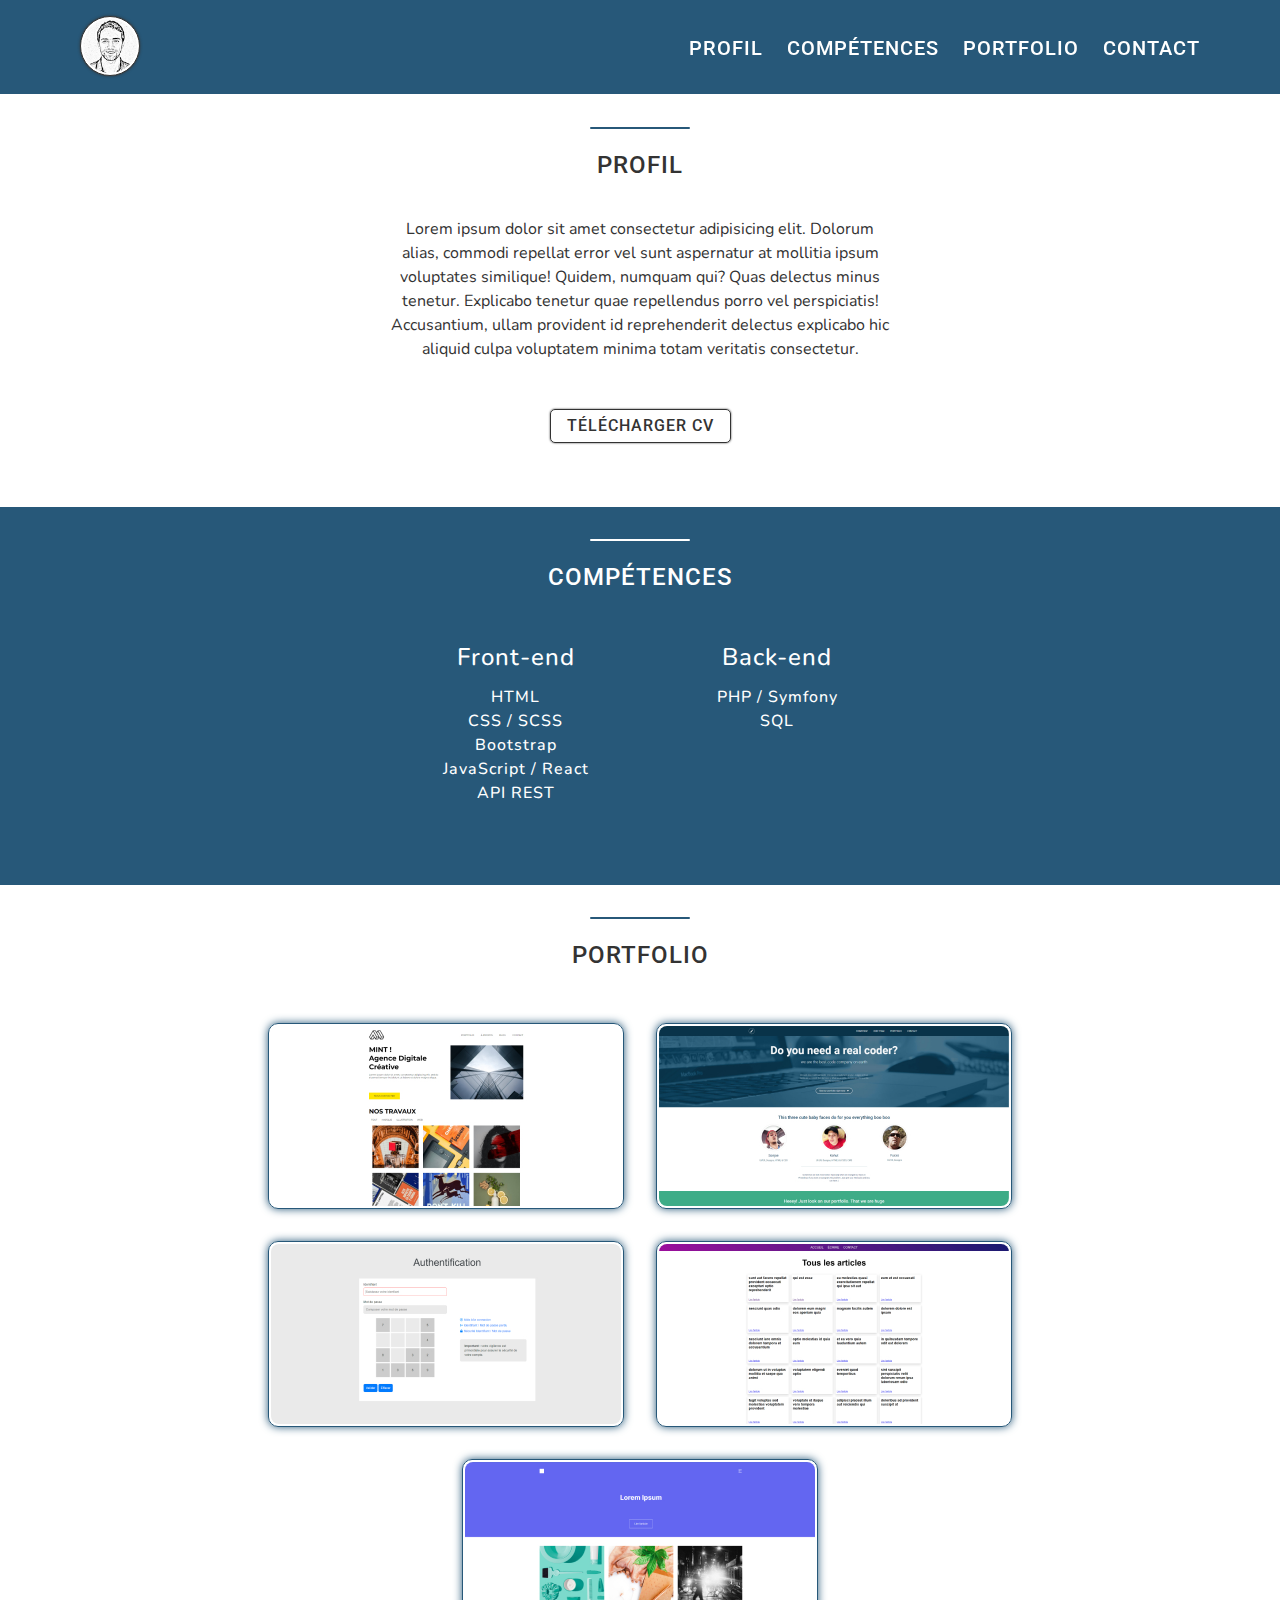
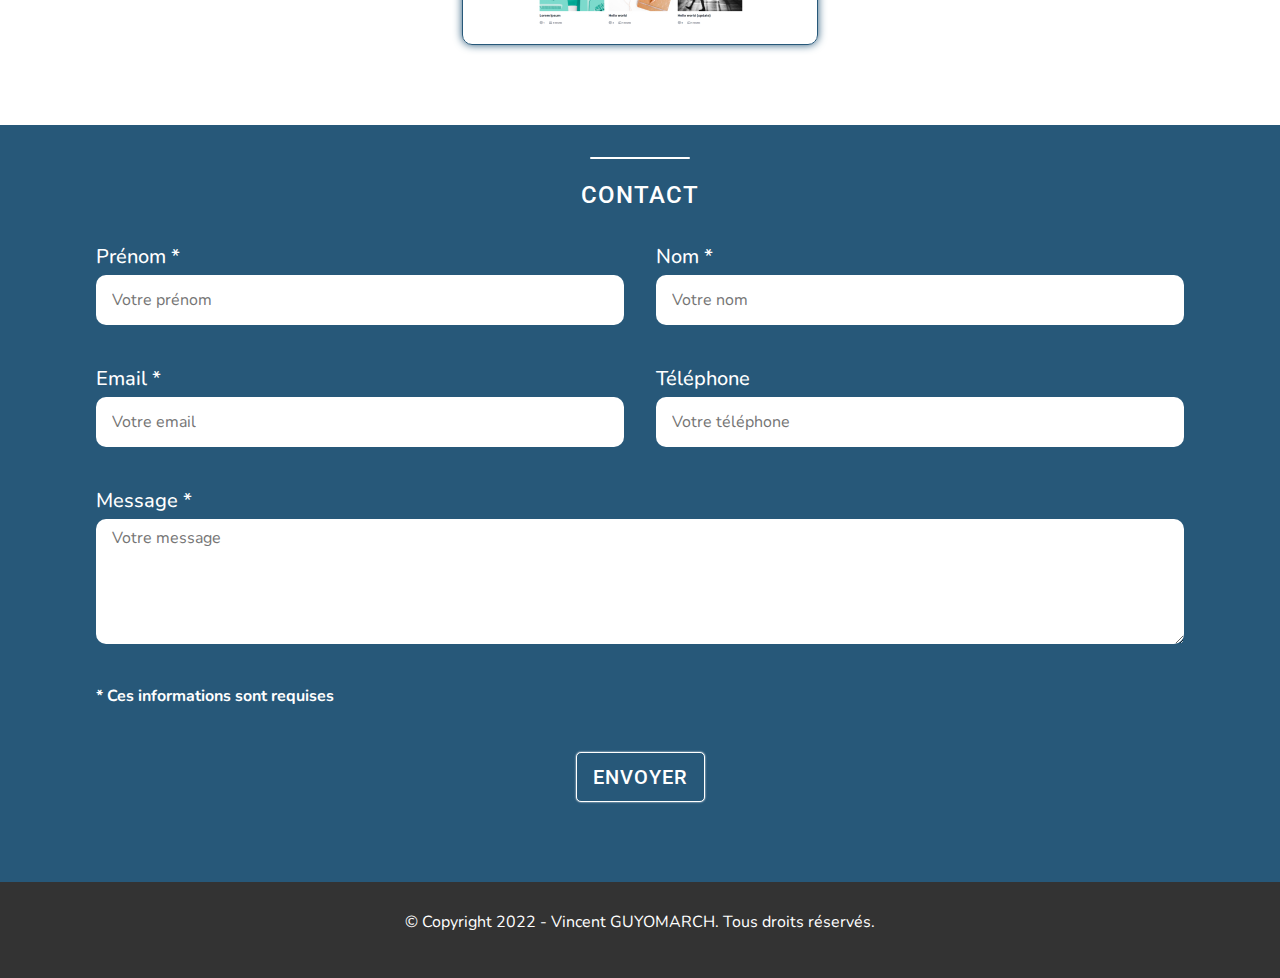
==== public/index.html @ 1c99c5a9 "menu" ====
<!DOCTYPE html>
<html lang="fr">
    <head>
        <meta charset="UTF-8">
        <meta name="viewport" content="width=device-width, initial-scale=1.0">
        <title>Portfolio</title>
        <meta name="description" content="">
        <link rel="stylesheet" href="assets/css/style.css">
        <link rel="preconnect" href="https://fonts.googleapis.com">
        <link rel="preconnect" href="https://fonts.gstatic.com" crossorigin>
        <link href="https://fonts.googleapis.com/css2?family=Nunito:ital,wght@0,200;0,300;0,400;0,500;0,600;0,700;0,800;0,900;0,1000;1,200;1,300;1,400;1,500;1,600;1,700;1,800;1,900;1,1000&family=Roboto:ital,wght@0,100;0,300;0,400;0,500;0,700;0,900;1,100;1,300;1,400;1,500;1,700;1,900&display=swap" rel="stylesheet">
    </head>

    <body class="wrapper">
        <header class="maxWidthBodyBlue">
            <a href="https://www.linkedin.com/in/vincent-guyomarch-9aa3a8105/" target="_blank"><img class="profil" src="/public/assets/images/profil.jpg" alt="profil"></a>
            <nav>
                <ul>
                    <li><a href="#">Profil</a></li>
                    <li><a href="#">Compétences</a></li>
                    <li><a href="#">Portfolio</a></li>
                    <li><a href="#">Contact</a></li>
                </ul>
                <button class="responsive-nav-btn">
                    <img src="/public/assets/images/menu.png" alt="icone menu">
                </button>
            </nav>
        </header>

        <section class="profil">
            <div class="blueDivider"></div>
            <h1>Profil</h1>
            <p>Lorem ipsum dolor sit amet consectetur adipisicing elit. Dolorum alias, commodi repellat error vel sunt aspernatur at mollitia ipsum voluptates similique! Quidem, numquam qui? Quas delectus minus tenetur. Explicabo tenetur quae repellendus porro vel perspiciatis! Accusantium, ullam provident id reprehenderit delectus explicabo hic aliquid culpa voluptatem minima totam veritatis consectetur. </p>
            <a href="/public/assets/documents/CV_developpeur.pdf" target="_blank">Télécharger CV</a>
        </section>
        
        <section class="maxWidthBodyBlue skills">
            <div class="whiteDivider"></div>
            <h1>Compétences</h1>
            <div class="containerSkills">
                <div class="cardSkills">
                    <h2>Front-end</h2>
                    <ul>
                        <li>HTML</li>
                        <li>CSS / SCSS</li>
                        <li>Bootstrap</li>
                        <li>JavaScript / React</li>
                        <li>API REST</li>
                    </ul>
                </div>
                <div class="cardSkills">
                    <h2>Back-end</h2>
                    <ul>
                        <li>PHP / Symfony</li>
                        <li>SQL</li>
                    </ul>
                </div>
            </div>
        </section>
        
        <section class="portfolio">
            <div class="blueDivider"></div>
            <h1>Portfolio</h1>
            <div class="containerPortfolio">
                <article>
                    <img src="/public/assets/images/mint.jpg" alt="mint">
                    <div class="overlay">
                        <p>HTML / CSS</p>
                        <a href="https://vinyug.github.io/MINT/" target="_blank">Visiter</a>
                    </div>
                </article>
                
                <article>
                    <img src="/public/assets/images/codeCompany.jpg" alt="Code company">
                    <div class="overlay">
                        <p>Bootstrap</p>
                        <a href="https://vinyug.github.io/tp-Code_Company/" target="_blank">Visiter</a>
                    </div>
                </article>
                
                <article>
                    <img src="/public/assets/images/authentificator.jpg" alt="authentificator">
                    <div class="overlay">
                        <p>HTML / CSS / JS / API REST</p>
                        <a href="https://vinyug.github.io/authentificator/" target="_blank">Visiter</a>
                    </div>
                </article>
                
                <article>
                    <img src="/public/assets/images/reactApp.jpg" alt="reactApp">
                    <div class="overlay">
                        <p>HTML / CSS / React</p>
                        <a href="https://vinyug.github.io/blog-react" target="_blank">Visiter</a>
                    </div>
                </article>
                
                <article>
                    <img src="/public/assets/images/square.jpg" alt="square">
                    <div class="overlay">
                        <p>HTML / CSS / PHP</p>
                        <a href="https://github.com/Vinyug/square-site" target="_blank">GitHub</a>
                    </div>
                </article>
            </div>

        </section>

        <section class="maxWidthBodyBlue contact">
            <div class="whiteDivider"></div>
            <h1>Contact</h1>
            <form method="post" action="">
                <div class="inputFlex">
                    <label for="firstname">Prénom *</label>
                    <input type="text" id="firstname" name="firstname" class="" placeholder="Votre prénom" value="">
                    <p class="comments"></p>
                </div>
                
                <div class="inputFlex">
                    <label for="name">Nom *</label>
                    <input type="text" id="name" name="name" class="" placeholder="Votre nom" value="">
                    <p class="comments"></p>
                </div>
                
                <div class="inputFlex">
                    <label for="email">Email *</label>
                    <input type="email" id="email" name="email" class="" placeholder="Votre email" value="">
                    <p class="comments"></p>
                </div>
                
                <div class="inputFlex">
                    <label for="phone">Téléphone</label>
                    <input type="tel" id="phone" name="phone" class="" placeholder="Votre téléphone" value="">
                    <p class="comments"></p>
                </div>
                
                <div class="textareaFlex">
                    <label for="message">Message *</label>
                    <textarea id="message" name="message" class="" placeholder="Votre message" style="height: 125px;"></textarea>
                    <p class="comments"></p>
                </div>
                    
                <span>* Ces informations sont requises</span>

                <input type="button" value="Envoyer">
            </form>
        </section>

        <footer class="maxWidthBodyDark">
            <p>© Copyright 2022 - Vincent GUYOMARCH. Tous droits réservés.</p>
        </footer>

        <script src="/public/assets/js/main.js"></script>
    </body>
</html>
---- public/assets/css/style.css ----
:root {
    /* debug */
    --alphaColorForDebug: 1;
    /* --gridImageForDebug: url('grid-16x16.png'); */

    /* Wrapper */
    --wrapper: 1120px;

    /* Global colors */
    --white: rgba(255, 255, 255, 1);
    --dark: rgba(51, 51, 51, 1);
    --blue: rgba(39, 88, 121, 1);

    /* Fonts */
    --title: 'Roboto', sans-serif;
    --text: 'Nunito', sans-serif;

}

/* Global */
*, ::after, ::before {
    margin: 0;
    padding: 0;
    box-sizing: border-box;
    font-weight: normal;
}
body {
    display: flex;
    flex-direction: column;
    opacity: var(--alphaColorForDebug);
    background-image: var(--gridImageForDebug);
    background-color: var(--white);
    color: var(--dark);
    font-family: var(--text);
    font-size: 1rem;
    line-height: 1;
}
.maxWidthBodyBlue {
    background-color: var(--blue);
    box-shadow: 0 0 0 100vmax var(--blue);
    clip-path: inset(0 -100vmax);
}
.maxWidthBodyDark {
    background-color: var(--dark);
    box-shadow: 0 0 0 100vmax var(--dark);
    clip-path: inset(0 -100vmax);
}
.wrapper {
    margin-inline: max(2rem, 50% - var(--wrapper)/2);
}
img {
    max-width: 100%;
    height: auto;
}
section {
    display: flex;
    flex-direction: column;
    text-align: center;
    align-items: center;
}
section h1 {
    font-family: var(--title);
    text-transform: uppercase;
    font-size: 1.5rem;
    margin-bottom: 1.5rem;
    font-weight: 500;
    letter-spacing: 1px;
}
.blueDivider {
    margin: 2rem 0 1.5rem 0;
    width: 100px;
    border-top: 2px solid var(--blue);
    border-radius: 1px;
    
}
.whiteDivider {
    margin: 2rem 0 1.5rem 0;
    width: 100px;
    border-top: 2px solid var(--white); 
    border-radius: 1px;
}

/* HEADER */
header {
    position: sticky;
    top: 0;
    z-index: 1;
    display: flex;
    justify-content: space-between;
    text-align: center;
    align-items: center;
    padding : 1rem 0;
}
header::after {
    content: "";
    position: absolute;
    bottom: 0;
    border-bottom: 1px solid var(--white);
    box-shadow: 0 0 0 100vmax var(--white);
    clip-path: inset(0 -100vmax);
}
header img.profil {
    width: 60px;
    padding: 2px;
    border: 1px solid var(--dark);
    background-color: var(--white);
    border-radius: 50%;
    box-shadow: 0 0 3px var(--dark);
}
nav ul {
    display: flex;
    justify-content: end;
    list-style-type: none;
}
nav li a {
    font-family: var(--title);
    color: var(--white);
    text-decoration: none;
    text-transform: uppercase;
    font-size: 1.25rem;
    font-weight: 500;
    letter-spacing: 1px;
    margin-left: 1.5rem;
}
nav li a:hover {
    border-bottom: 2px solid var(--white);
    padding-bottom: 0.25rem;
    transition: all 0.3s;
}
.responsive-nav-btn {
    display: none;
    position: absolute;
    top: 32px;
    right: 0;
    width: 32px;
    height: 32px;
    border: none;
    outline: none;
    cursor: pointer;
    background: transparent;
  }
@media screen and (max-width: 807px) {
    .responsive-nav-btn {
        display: block;
    }
    header {
        flex-direction: column;
        align-items: center;
        text-align: center;
    }
    header img.profil {
        position: absolute;
        left: 0;
    }
    nav {
        margin-top: 63px;
    }
    nav ul {
        display: none;
        flex-direction: column;
    }
    nav ul li  {
        margin: 1rem 0;
    }
    nav ul li a {
        margin-left: 0;
    }
    .active-nav {
        display: flex;
    }
}

/* SECTION PROFIL */
section.profil p {
    max-width: 500px;
    margin: 1rem 0 3rem 0;
    line-height: 1.5;
}
section.profil a {
    color: var(--dark);
    font-family: var(--title);
    font-weight: 500;
    text-decoration: none;
    text-transform: uppercase;
    border: 1px solid var(--dark);
    border-radius: 5px;
    box-shadow: 0 0 2px var(--dark);
    padding: 0.5rem 1rem;
    margin-bottom: 4rem;
    letter-spacing: 1px;
    transition: all 0.4s;
}
section.profil a:hover {
    color: var(--blue);
    border-color: var(--blue);
    box-shadow: 0 0 8px var(--blue);
    transition: all 0.4s;
}

/* SECTION SKILLS */
section.skills {
    color: var(--white);
}
section.skills .containerSkills {
    display: flex;
    justify-content: center;
    text-align: center;
    align-items: flex-start;
    gap: 8rem;
    margin: 2rem 0 5rem 0;
}
section.skills .containerSkills h2 {
    font-weight: 500;
    margin-bottom: 1rem;
    letter-spacing: 1px;
}
section.skills .containerSkills ul li {
    list-style-type: none;
    line-height: 1.5;
    font-weight: 500;
    letter-spacing: 1px;
}

/* SECTION PORTFOLIO */
section.portfolio .containerPortfolio {
    display: flex;
    flex-wrap: wrap;
    justify-content: center;
    text-align: center;
    align-items: center;
    gap: 2rem;
    margin: 2rem 0 5rem 0;
}
section.portfolio article {
    position: relative;
    width: 356px;
    height: 186px;
    border: 1px solid var(--blue);
    padding: 2px;
    border-radius: 10px;
    box-shadow: 0 0 8px var(--blue);
    transition: all 0.5s;
}
section.portfolio article img {
    width: 350px;
    height: 180px;
    border-radius: 8px;
}
section.portfolio article .overlay {
    opacity: 0;
    transition: opacity 0.5s;
}
section.portfolio article:hover {
    transform: scale(1.08);
    transition: all 0.5s;
}
section.portfolio article:hover .overlay {
    display: block;
    position: absolute;
    border-radius: 8px;
    height: 98%;
    width: 99%;
    top: 50%;
    left: 50%;
    transform: translate(-50%, -50%);
    background-color: var(--blue);
    opacity: 0.8;
    transition: opacity 0.5s;
}
section.portfolio article .overlay p {
    position: absolute;
    width: 140px;
    top: 40%;
    left: 50%;
    transform: translate(-50%, -50%);
    color: var(--white);
    font-weight: 500;
}
section.portfolio article .overlay a {
    position: absolute;
    width: 120px;
    top: 70%;
    left: 50%;
    transform: translate(-50%, -50%);
    text-decoration: none;
    color: var(--white);
    padding: 0.5rem 0;
    border: 1px solid var(--white);
    border-radius: 5px;
    font-weight: 500;
}

/* SECTION CONTACT */
section.contact {
    color: var(--white);
}
section.contact form {
    margin: 1rem 0 5rem 0;
    display: flex;
    flex-direction: row;
    flex-wrap: wrap;
    justify-content: start;
    text-align: center;
    align-items: center;
    width: 100%;
}
section.contact form .inputFlex {
    display: flex;
    flex-direction: column;
    justify-content: start;
    text-align: left;
    align-items: left;
    flex: 1 0 45%;
}
section.contact form .textareaFlex {
    display: flex;
    flex-direction: column;
    justify-content: start;
    text-align: left;
    align-items: left;
    flex: 1 0 100%;
}
section.contact form label {
    margin: 0 1rem 0.5rem 1rem;
    font-size: 1.25rem;
    font-weight: 500;
}
section.contact form input, section.contact form textarea {
    font-family: var(--text);
    font-size: 1rem;
    height: 50px;
    outline: none;
    border: none;
    border-radius: 10px;
    padding: 0.5rem 1rem;
    margin: 0 1rem;
}
section.contact form input:focus, section.contact form textarea:focus {
    outline: 1px solid var(--dark);
    box-shadow: 0 0 6px var(--white);
}
section.contact form .comments {
    height: 1.5rem;
    margin: 0.25rem 0 1rem 1rem;
    font-style: italic;
}
section.contact form span {
    flex: 0 0 100%;
    text-align: left;
    margin-left: 1rem;
}
section.contact form span {
    font-weight: bold;
}
section.contact form input[type="button"] {
    outline: none;
    cursor: pointer;
    color: var(--white);
    background-color: var(--blue);
    font-family: var(--title);
    font-size: 1.25rem;
    font-weight: 500;
    text-transform: uppercase;
    border: 1px solid var(--white);
    border-radius: 5px;
    box-shadow: 0 0 2px var(--white);
    margin: 3rem auto 0;
    padding: 0.5rem 1rem;
    letter-spacing: 1px;
    transition: all 0.4s;
}
section.contact form input[type="button"]:hover {
    color: var(--blue);
    background-color: var(--white);
    border-color: var(--blue);
    box-shadow: 0 0 6px var(--white);
    transition: all 0.4s;
}

/* FOOTER */
footer {
    color: var(--white);
    text-align: center;
    padding: 2rem 0 3rem 0;
}
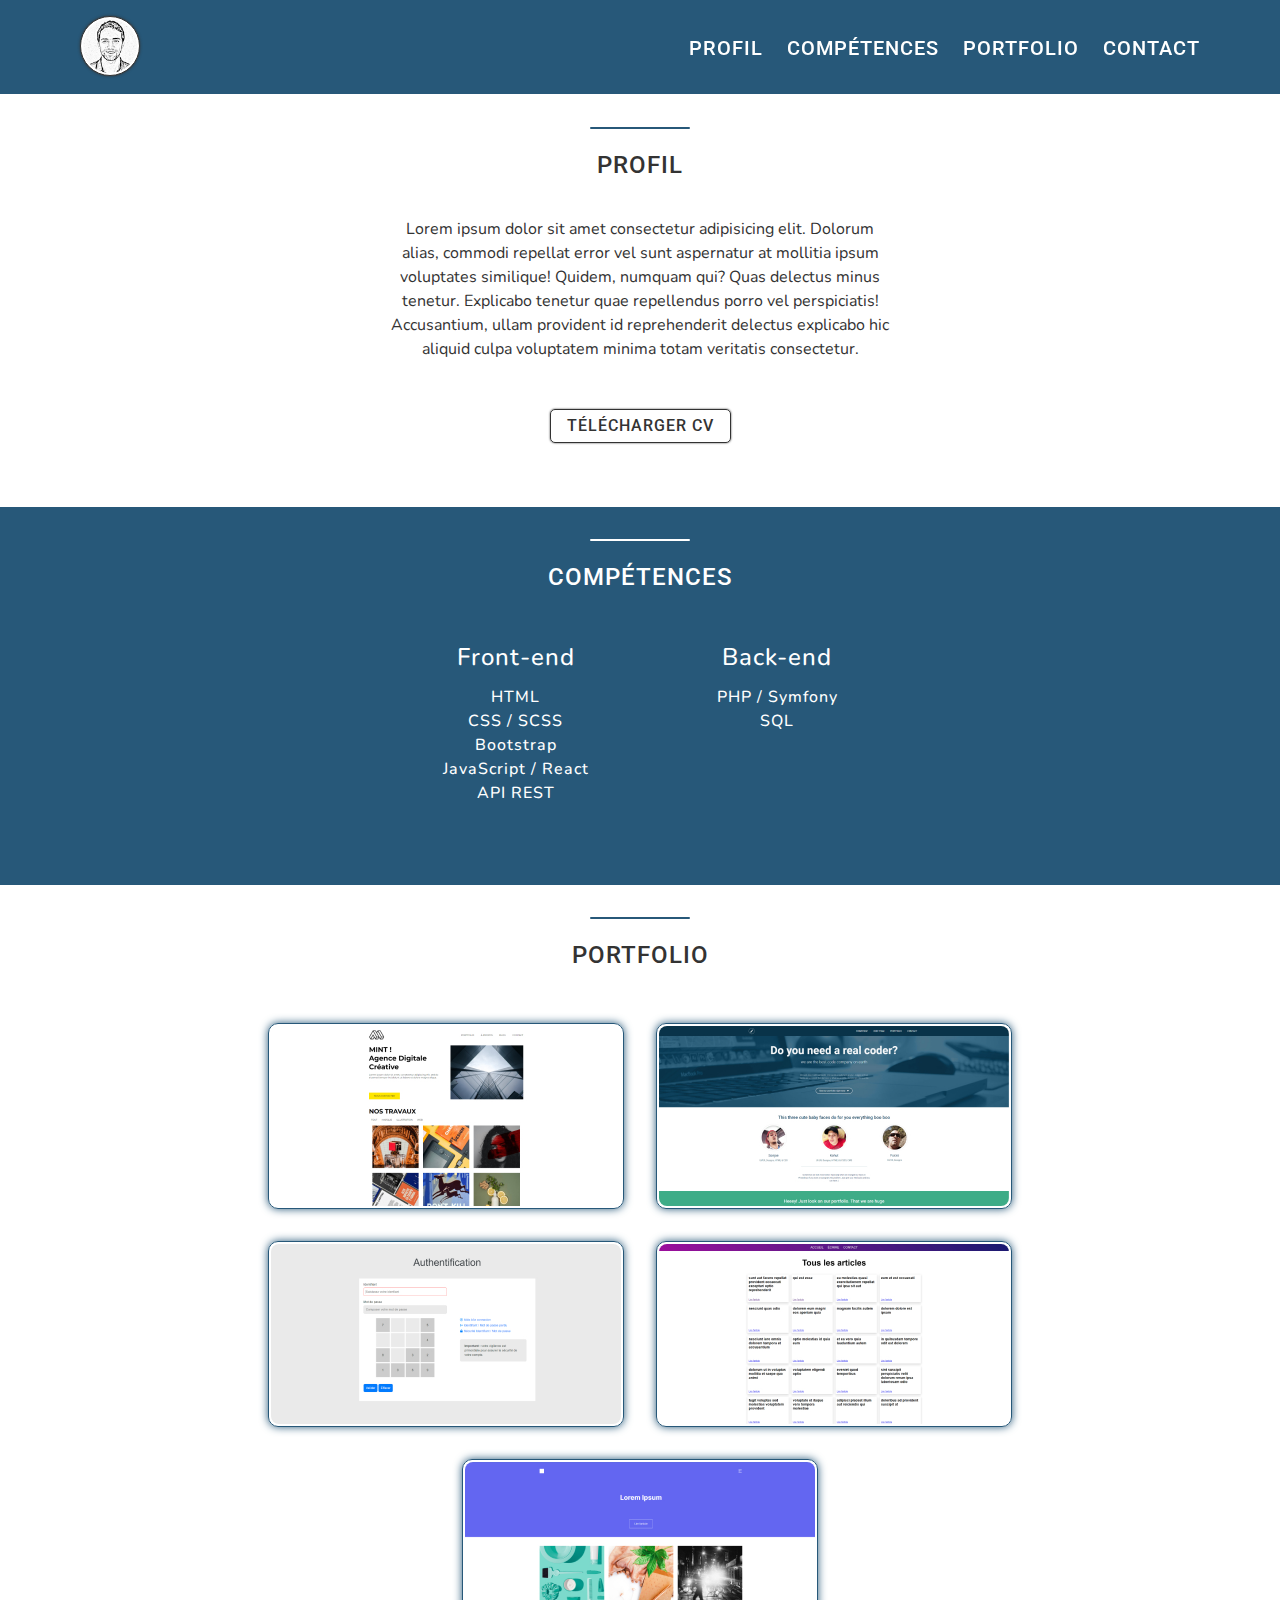
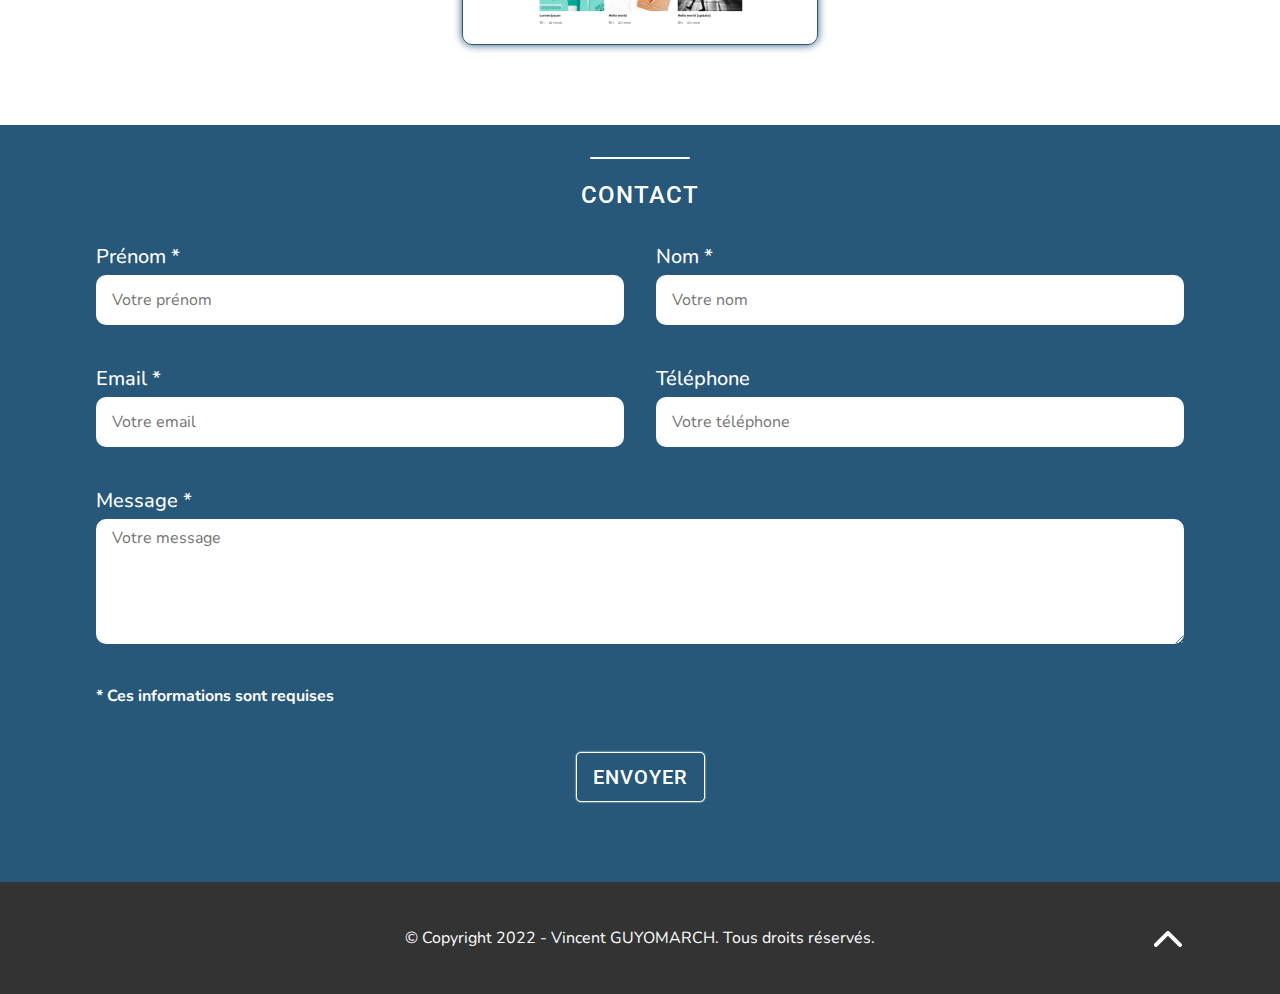
==== commit 3da258db: "scroll behavior smooth" ====
--- a/public/index.html
+++ b/public/index.html
@@ -16,10 +16,10 @@
             <a href="https://www.linkedin.com/in/vincent-guyomarch-9aa3a8105/" target="_blank"><img class="profil" src="/public/assets/images/profil.jpg" alt="profil"></a>
             <nav>
                 <ul>
-                    <li><a href="#">Profil</a></li>
-                    <li><a href="#">Compétences</a></li>
-                    <li><a href="#">Portfolio</a></li>
-                    <li><a href="#">Contact</a></li>
+                    <li><a href="#profilId">Profil</a></li>
+                    <li><a href="#skillsId">Compétences</a></li>
+                    <li><a href="#portfolioId">Portfolio</a></li>
+                    <li><a href="#contactId">Contact</a></li>
                 </ul>
                 <button class="responsive-nav-btn">
                     <img src="/public/assets/images/menu.png" alt="icone menu">
@@ -27,14 +27,14 @@
             </nav>
         </header>
 
-        <section class="profil">
+        <section class="profil" id="profilId">
             <div class="blueDivider"></div>
             <h1>Profil</h1>
             <p>Lorem ipsum dolor sit amet consectetur adipisicing elit. Dolorum alias, commodi repellat error vel sunt aspernatur at mollitia ipsum voluptates similique! Quidem, numquam qui? Quas delectus minus tenetur. Explicabo tenetur quae repellendus porro vel perspiciatis! Accusantium, ullam provident id reprehenderit delectus explicabo hic aliquid culpa voluptatem minima totam veritatis consectetur. </p>
             <a href="/public/assets/documents/CV_developpeur.pdf" target="_blank">Télécharger CV</a>
         </section>
         
-        <section class="maxWidthBodyBlue skills">
+        <section class="maxWidthBodyBlue skills" id="skillsId">
             <div class="whiteDivider"></div>
             <h1>Compétences</h1>
             <div class="containerSkills">
@@ -58,7 +58,7 @@
             </div>
         </section>
         
-        <section class="portfolio">
+        <section class="portfolio" id="portfolioId">
             <div class="blueDivider"></div>
             <h1>Portfolio</h1>
             <div class="containerPortfolio">
@@ -105,7 +105,7 @@
 
         </section>
 
-        <section class="maxWidthBodyBlue contact">
+        <section class="maxWidthBodyBlue contact" id="contactId">
             <div class="whiteDivider"></div>
             <h1>Contact</h1>
             <form method="post" action="">
@@ -147,6 +147,7 @@
 
         <footer class="maxWidthBodyDark">
             <p>© Copyright 2022 - Vincent GUYOMARCH. Tous droits réservés.</p>
+            <a href="#"><img src="/public/assets/images/chevron-up.png" alt="chevron up"></a>
         </footer>
 
         <script src="/public/assets/js/main.js"></script>
--- a/public/assets/css/style.css
+++ b/public/assets/css/style.css
@@ -9,7 +9,7 @@
     /* Global colors */
     --white: rgba(255, 255, 255, 1);
     --dark: rgba(51, 51, 51, 1);
-    --blue: rgba(39, 88, 121, 1);
+    --blue: rgb(39, 88, 121, 1);
 
     /* Fonts */
     --title: 'Roboto', sans-serif;
@@ -23,6 +23,7 @@
     padding: 0;
     box-sizing: border-box;
     font-weight: normal;
+    scroll-behavior: smooth;
 }
 body {
     display: flex;
@@ -220,6 +221,13 @@
     font-weight: 500;
     letter-spacing: 1px;
 }
+@media screen and (max-width: 807px) {
+    section.skills .containerSkills {
+        flex-direction: column;
+        align-items: center;
+        gap: 4rem;
+    }
+}
 
 /* SECTION PORTFOLIO */
 section.portfolio .containerPortfolio {
@@ -289,6 +297,16 @@
     border-radius: 5px;
     font-weight: 500;
 }
+@media screen and (max-width: 445px) {
+    section.portfolio article {
+        max-width: 226px;
+        height: auto;
+    }
+    section.portfolio article img {
+        max-width: 220px;
+        height: auto;
+    }
+}
 
 /* SECTION CONTACT */
 section.contact {
@@ -379,7 +397,19 @@
 
 /* FOOTER */
 footer {
-    color: var(--white);
-    text-align: center;
-    padding: 2rem 0 3rem 0;
+    position: relative;
+    color: var(--white);
+    text-align: center;
+    padding: 3rem 0 3rem 0;
+}
+footer a {
+    position: absolute;
+    bottom: 34px;
+    right: 1rem;
+    transition: all 0.5s;
+}
+footer a:hover {
+    transform: scale(1.2);
+    transition: all 0.5s;
+    bottom: 31px;
 }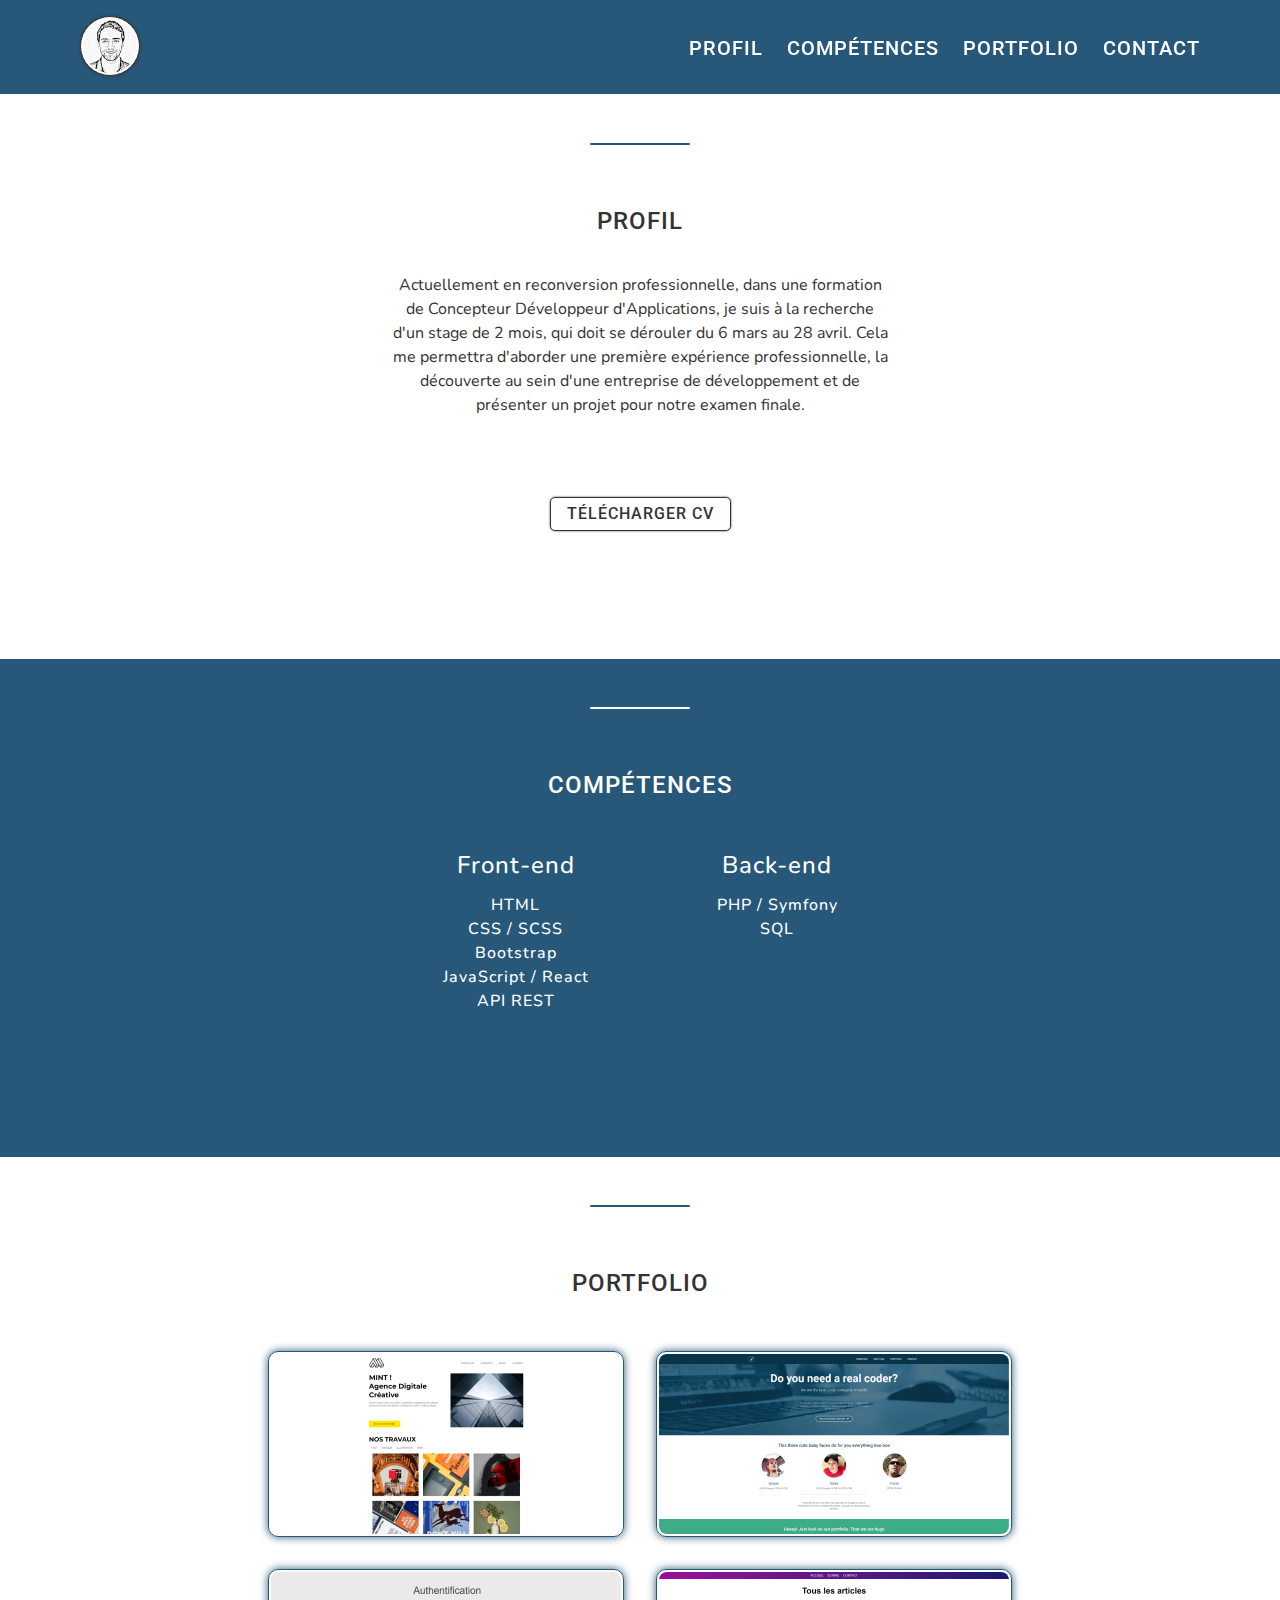
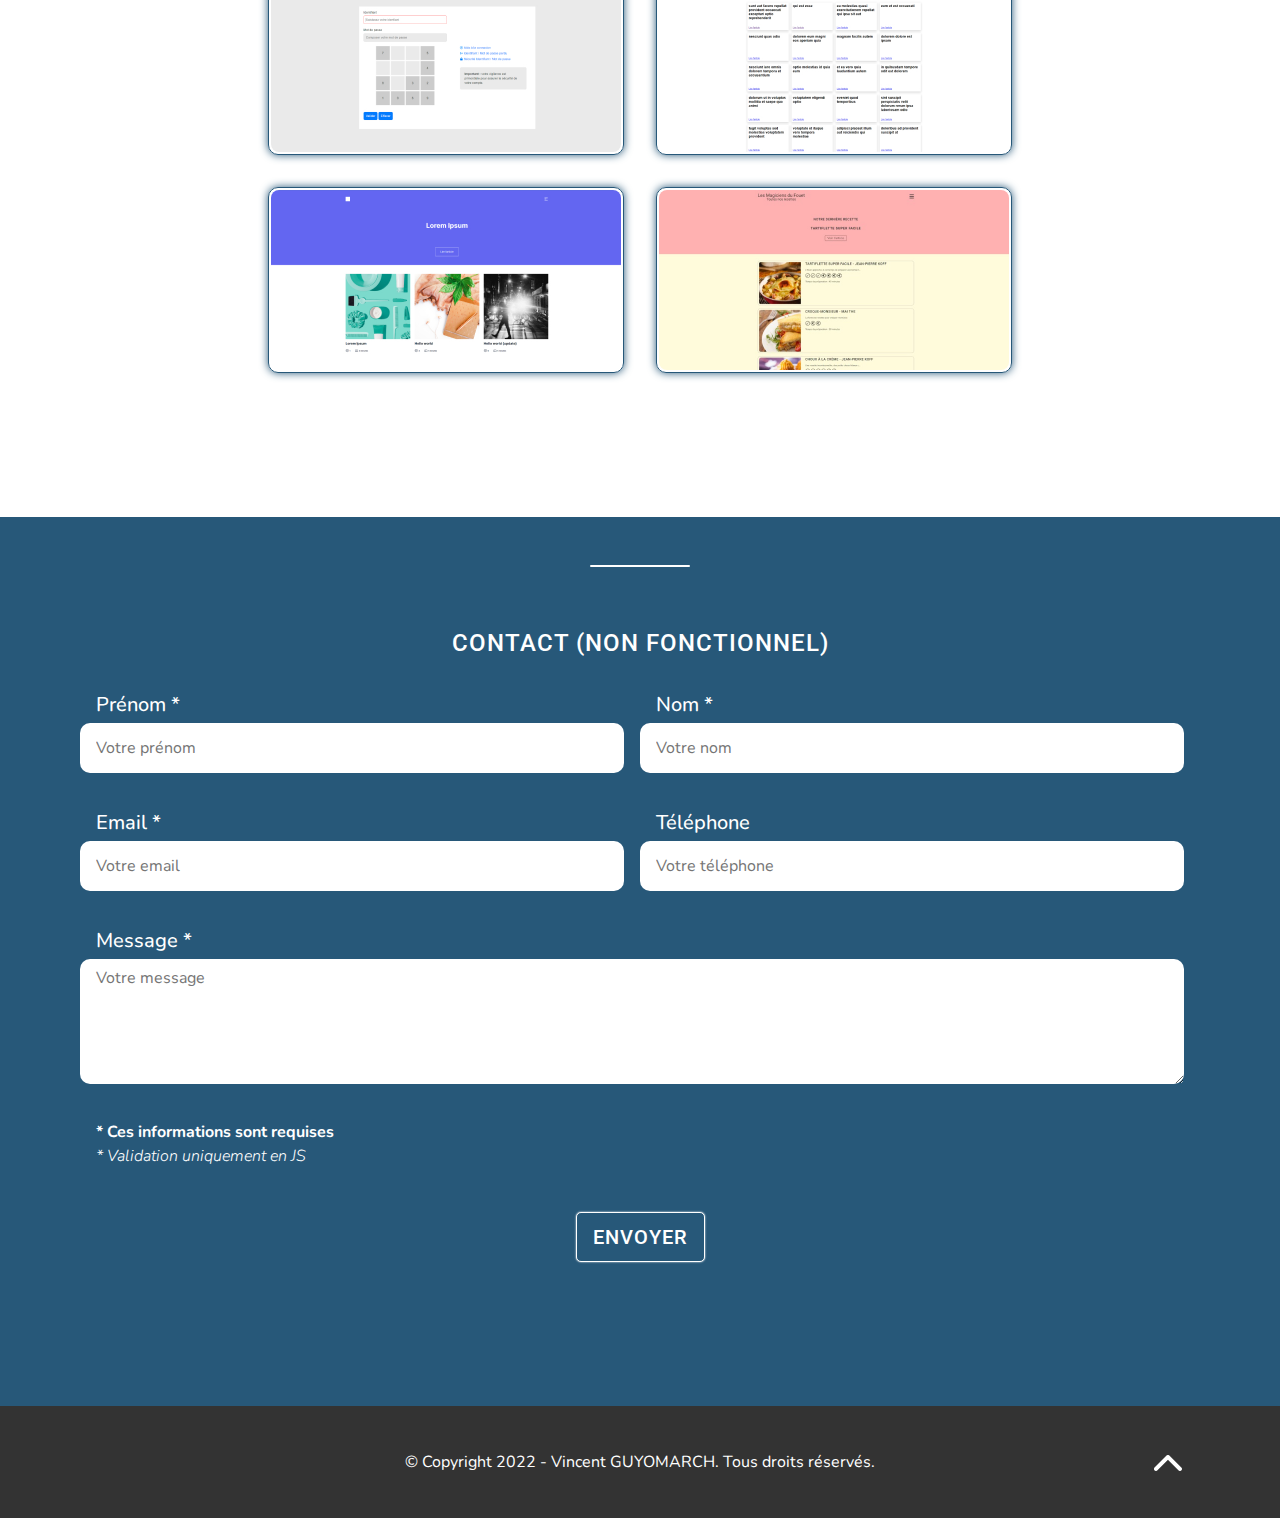
==== commit 87e6e70f: "js, magicien, css" ====
--- a/public/index.html
+++ b/public/index.html
@@ -13,7 +13,7 @@
 
     <body class="wrapper">
         <header class="maxWidthBodyBlue">
-            <a href="https://www.linkedin.com/in/vincent-guyomarch-9aa3a8105/" target="_blank"><img class="profil" src="/public/assets/images/profil.jpg" alt="profil"></a>
+            <a href="https://www.linkedin.com/in/vincent-guyomarch-9aa3a8105/" target="_blank"><img class="profil" src="assets/images/profil.jpg" alt="profil"></a>
             <nav>
                 <ul>
                     <li><a href="#profilId">Profil</a></li>
@@ -22,7 +22,7 @@
                     <li><a href="#contactId">Contact</a></li>
                 </ul>
                 <button class="responsive-nav-btn">
-                    <img src="/public/assets/images/menu.png" alt="icone menu">
+                    <img src="assets/images/menu.png" alt="icone menu">
                 </button>
             </nav>
         </header>
@@ -30,8 +30,13 @@
         <section class="profil" id="profilId">
             <div class="blueDivider"></div>
             <h1>Profil</h1>
-            <p>Lorem ipsum dolor sit amet consectetur adipisicing elit. Dolorum alias, commodi repellat error vel sunt aspernatur at mollitia ipsum voluptates similique! Quidem, numquam qui? Quas delectus minus tenetur. Explicabo tenetur quae repellendus porro vel perspiciatis! Accusantium, ullam provident id reprehenderit delectus explicabo hic aliquid culpa voluptatem minima totam veritatis consectetur. </p>
-            <a href="/public/assets/documents/CV_developpeur.pdf" target="_blank">Télécharger CV</a>
+            <p>
+            Actuellement en reconversion professionnelle, dans une formation de Concepteur Développeur
+            d'Applications, je suis à la recherche d'un stage de 2 mois, qui doit se dérouler du 6 mars au 28 avril.
+            Cela me permettra d'aborder une première expérience professionnelle, la découverte au sein d'une
+            entreprise de développement et de présenter un projet pour notre examen finale. 
+            </p>
+            <a href="assets/documents/CV_developpeur.pdf" target="_blank">Télécharger CV</a>
         </section>
         
         <section class="maxWidthBodyBlue skills" id="skillsId">
@@ -63,7 +68,7 @@
             <h1>Portfolio</h1>
             <div class="containerPortfolio">
                 <article>
-                    <img src="/public/assets/images/mint.jpg" alt="mint">
+                    <img src="assets/images/mint.jpg" alt="mint">
                     <div class="overlay">
                         <p>HTML / CSS</p>
                         <a href="https://vinyug.github.io/MINT/" target="_blank">Visiter</a>
@@ -71,7 +76,7 @@
                 </article>
                 
                 <article>
-                    <img src="/public/assets/images/codeCompany.jpg" alt="Code company">
+                    <img src="assets/images/codeCompany.jpg" alt="Code company">
                     <div class="overlay">
                         <p>Bootstrap</p>
                         <a href="https://vinyug.github.io/tp-Code_Company/" target="_blank">Visiter</a>
@@ -79,15 +84,19 @@
                 </article>
                 
                 <article>
-                    <img src="/public/assets/images/authentificator.jpg" alt="authentificator">
+                    <img src="assets/images/authentificator.jpg" alt="authentificator">
                     <div class="overlay">
-                        <p>HTML / CSS / JS / API REST</p>
+                        <p>
+                        HTML / CSS / JS / API REST <br>
+                        login : eric@free.fr / 123456
+                        </p>
+                        
                         <a href="https://vinyug.github.io/authentificator/" target="_blank">Visiter</a>
                     </div>
                 </article>
                 
                 <article>
-                    <img src="/public/assets/images/reactApp.jpg" alt="reactApp">
+                    <img src="assets/images/reactApp.jpg" alt="reactApp">
                     <div class="overlay">
                         <p>HTML / CSS / React</p>
                         <a href="https://vinyug.github.io/blog-react" target="_blank">Visiter</a>
@@ -95,10 +104,18 @@
                 </article>
                 
                 <article>
-                    <img src="/public/assets/images/square.jpg" alt="square">
+                    <img src="assets/images/square.jpg" alt="square">
                     <div class="overlay">
                         <p>HTML / CSS / PHP</p>
                         <a href="https://github.com/Vinyug/square-site" target="_blank">GitHub</a>
+                    </div>
+                </article>
+
+                <article>
+                    <img src="assets/images/magiciens-du-fouet.jpg" alt="magiciens-du-fouet">
+                    <div class="overlay">
+                        <p>HTML / CSS / JS / PHP</p>
+                        <a href="#" target="_blank">GitHub</a>
                     </div>
                 </article>
             </div>
@@ -107,39 +124,40 @@
 
         <section class="maxWidthBodyBlue contact" id="contactId">
             <div class="whiteDivider"></div>
-            <h1>Contact</h1>
-            <form method="post" action="">
+            <h1>Contact (non fonctionnel)</h1>
+            <form id="contact-form" method="post" action="" role="form">
                 <div class="inputFlex">
                     <label for="firstname">Prénom *</label>
                     <input type="text" id="firstname" name="firstname" class="" placeholder="Votre prénom" value="">
-                    <p class="comments"></p>
+                    <p class="comments" id="commentFirstname"></p>
                 </div>
                 
                 <div class="inputFlex">
                     <label for="name">Nom *</label>
                     <input type="text" id="name" name="name" class="" placeholder="Votre nom" value="">
-                    <p class="comments"></p>
+                    <p class="comments" id="commentName"></p>
                 </div>
                 
                 <div class="inputFlex">
                     <label for="email">Email *</label>
                     <input type="email" id="email" name="email" class="" placeholder="Votre email" value="">
-                    <p class="comments"></p>
+                    <p class="comments" id="commentEmail"></p>
                 </div>
                 
                 <div class="inputFlex">
                     <label for="phone">Téléphone</label>
                     <input type="tel" id="phone" name="phone" class="" placeholder="Votre téléphone" value="">
-                    <p class="comments"></p>
+                    <p class="comments" id="commentPhone"></p>
                 </div>
                 
                 <div class="textareaFlex">
                     <label for="message">Message *</label>
                     <textarea id="message" name="message" class="" placeholder="Votre message" style="height: 125px;"></textarea>
-                    <p class="comments"></p>
+                    <p class="comments" id="commentMessage"></p>
                 </div>
                     
                 <span>* Ces informations sont requises</span>
+                <span style="font-style: italic; font-weight: 300; margin-top: 0.5rem;">* Validation uniquement en JS</span>
 
                 <input type="button" value="Envoyer">
             </form>
@@ -147,9 +165,9 @@
 
         <footer class="maxWidthBodyDark">
             <p>© Copyright 2022 - Vincent GUYOMARCH. Tous droits réservés.</p>
-            <a href="#"><img src="/public/assets/images/chevron-up.png" alt="chevron up"></a>
+            <a href="#"><img src="assets/images/chevron-up.png" alt="chevron up"></a>
         </footer>
 
-        <script src="/public/assets/js/main.js"></script>
+        <script src="assets/js/main.js"></script>
     </body>
 </html>--- a/public/assets/css/style.css
+++ b/public/assets/css/style.css
@@ -19,6 +19,7 @@
 
 /* Global */
 *, ::after, ::before {
+    scroll-padding-top: 95px;
     margin: 0;
     padding: 0;
     box-sizing: border-box;
@@ -58,6 +59,7 @@
     flex-direction: column;
     text-align: center;
     align-items: center;
+    padding-bottom: 4rem;
 }
 section h1 {
     font-family: var(--title);
@@ -68,14 +70,14 @@
     letter-spacing: 1px;
 }
 .blueDivider {
-    margin: 2rem 0 1.5rem 0;
+    margin: 3rem 0 4rem 0;
     width: 100px;
     border-top: 2px solid var(--blue);
     border-radius: 1px;
     
 }
 .whiteDivider {
-    margin: 2rem 0 1.5rem 0;
+    margin: 3rem 0 4rem 0;
     width: 100px;
     border-top: 2px solid var(--white); 
     border-radius: 1px;
@@ -176,6 +178,8 @@
     max-width: 500px;
     margin: 1rem 0 3rem 0;
     line-height: 1.5;
+    margin-bottom: 5rem;
+    margin-top: 2reml;
 }
 section.profil a {
     color: var(--dark);
@@ -351,16 +355,23 @@
     border: none;
     border-radius: 10px;
     padding: 0.5rem 1rem;
-    margin: 0 1rem;
+    margin: 0 1rem 2.5rem 0;
+}
+section.contact form input.commentError, section.contact form textarea.commentError {
+    margin: 0 1rem 0 0;
 }
 section.contact form input:focus, section.contact form textarea:focus {
     outline: 1px solid var(--dark);
     box-shadow: 0 0 6px var(--white);
 }
 section.contact form .comments {
+    display: none;
     height: 1.5rem;
-    margin: 0.25rem 0 1rem 1rem;
+    margin: 0.5rem 0 0.5rem 1rem;
     font-style: italic;
+}
+section.contact form .comments-active {
+    display: block;
 }
 section.contact form span {
     flex: 0 0 100%;
@@ -400,7 +411,7 @@
     position: relative;
     color: var(--white);
     text-align: center;
-    padding: 3rem 0 3rem 0;
+    padding: 3rem;
 }
 footer a {
     position: absolute;
@@ -412,4 +423,20 @@
     transform: scale(1.2);
     transition: all 0.5s;
     bottom: 31px;
+}
+@media screen and (max-width: 807px) {
+    footer {
+        display: flex;
+        flex-direction: column;
+        text-align: center;
+        align-items: center;
+    }
+    footer p {
+        order: 2;
+    }
+    footer a {
+        position: static;
+        margin-bottom: 0.5rem;
+        order: 1;
+    }
 }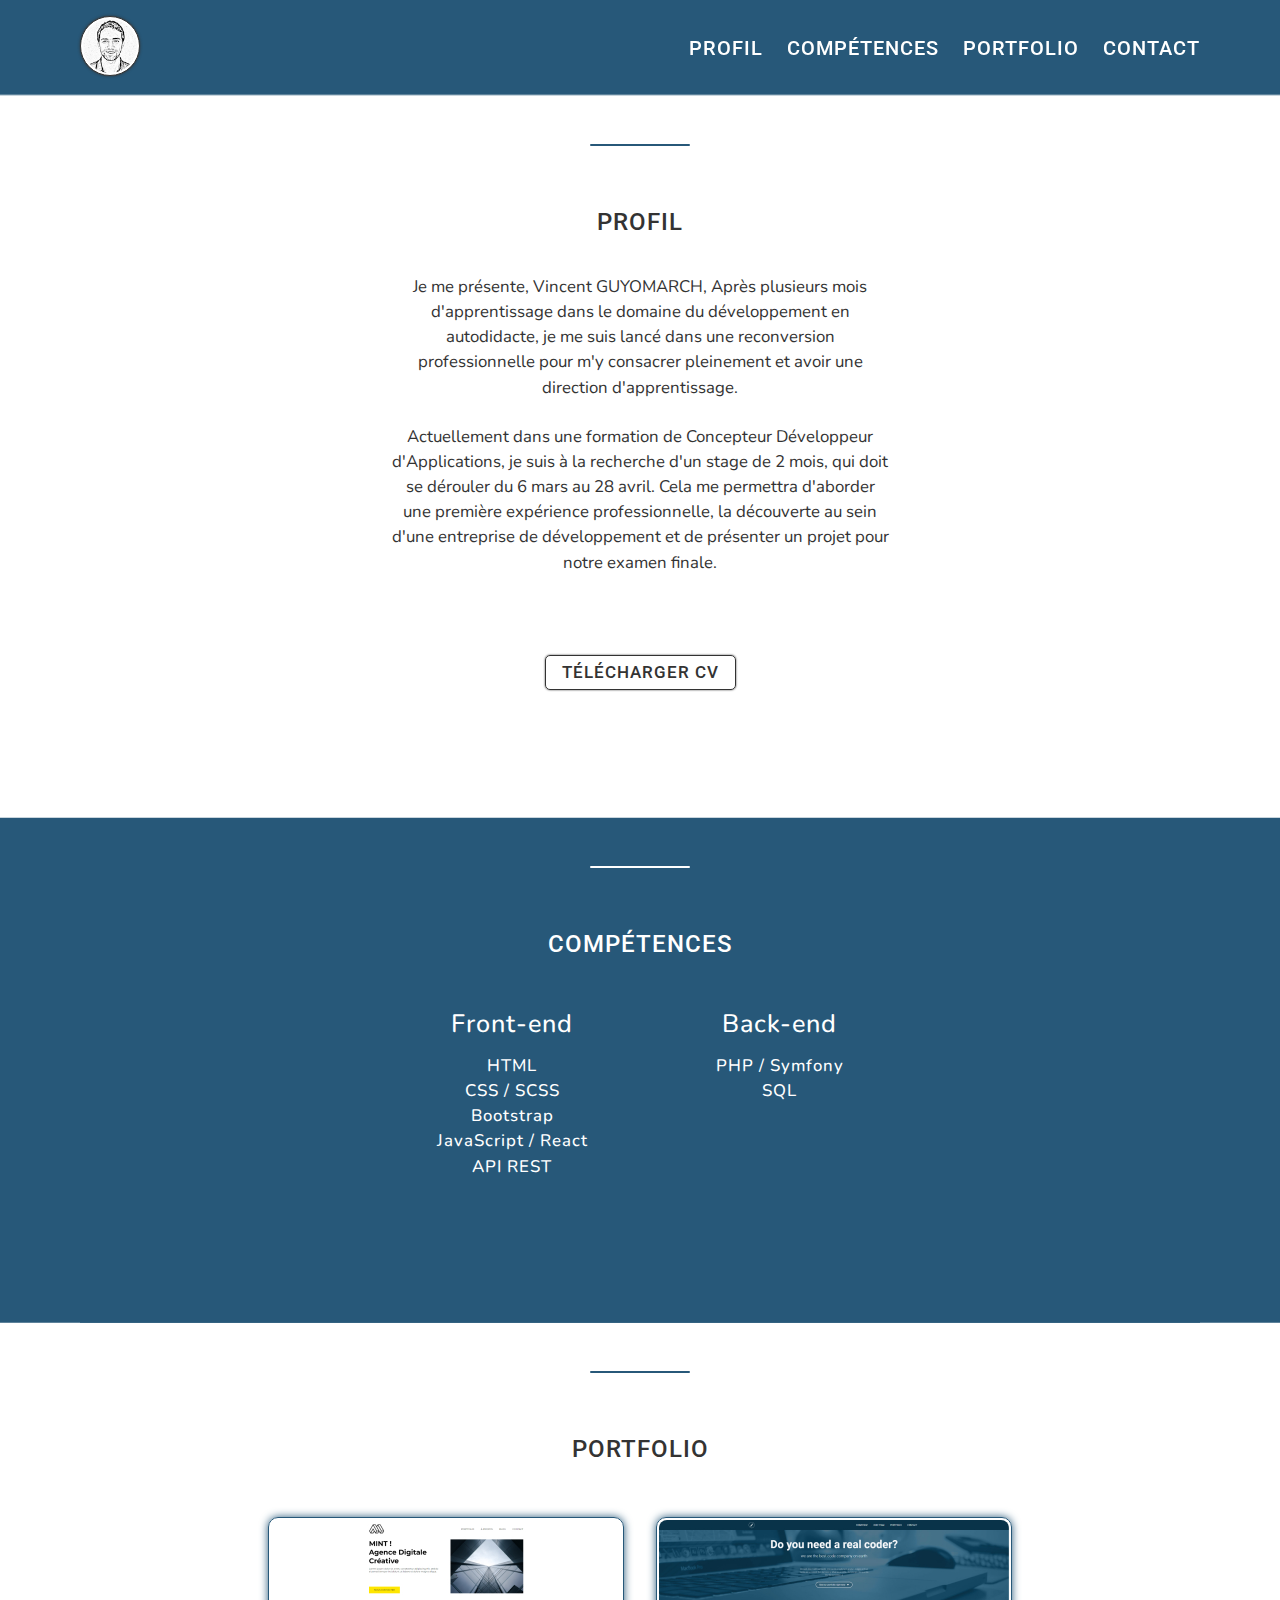
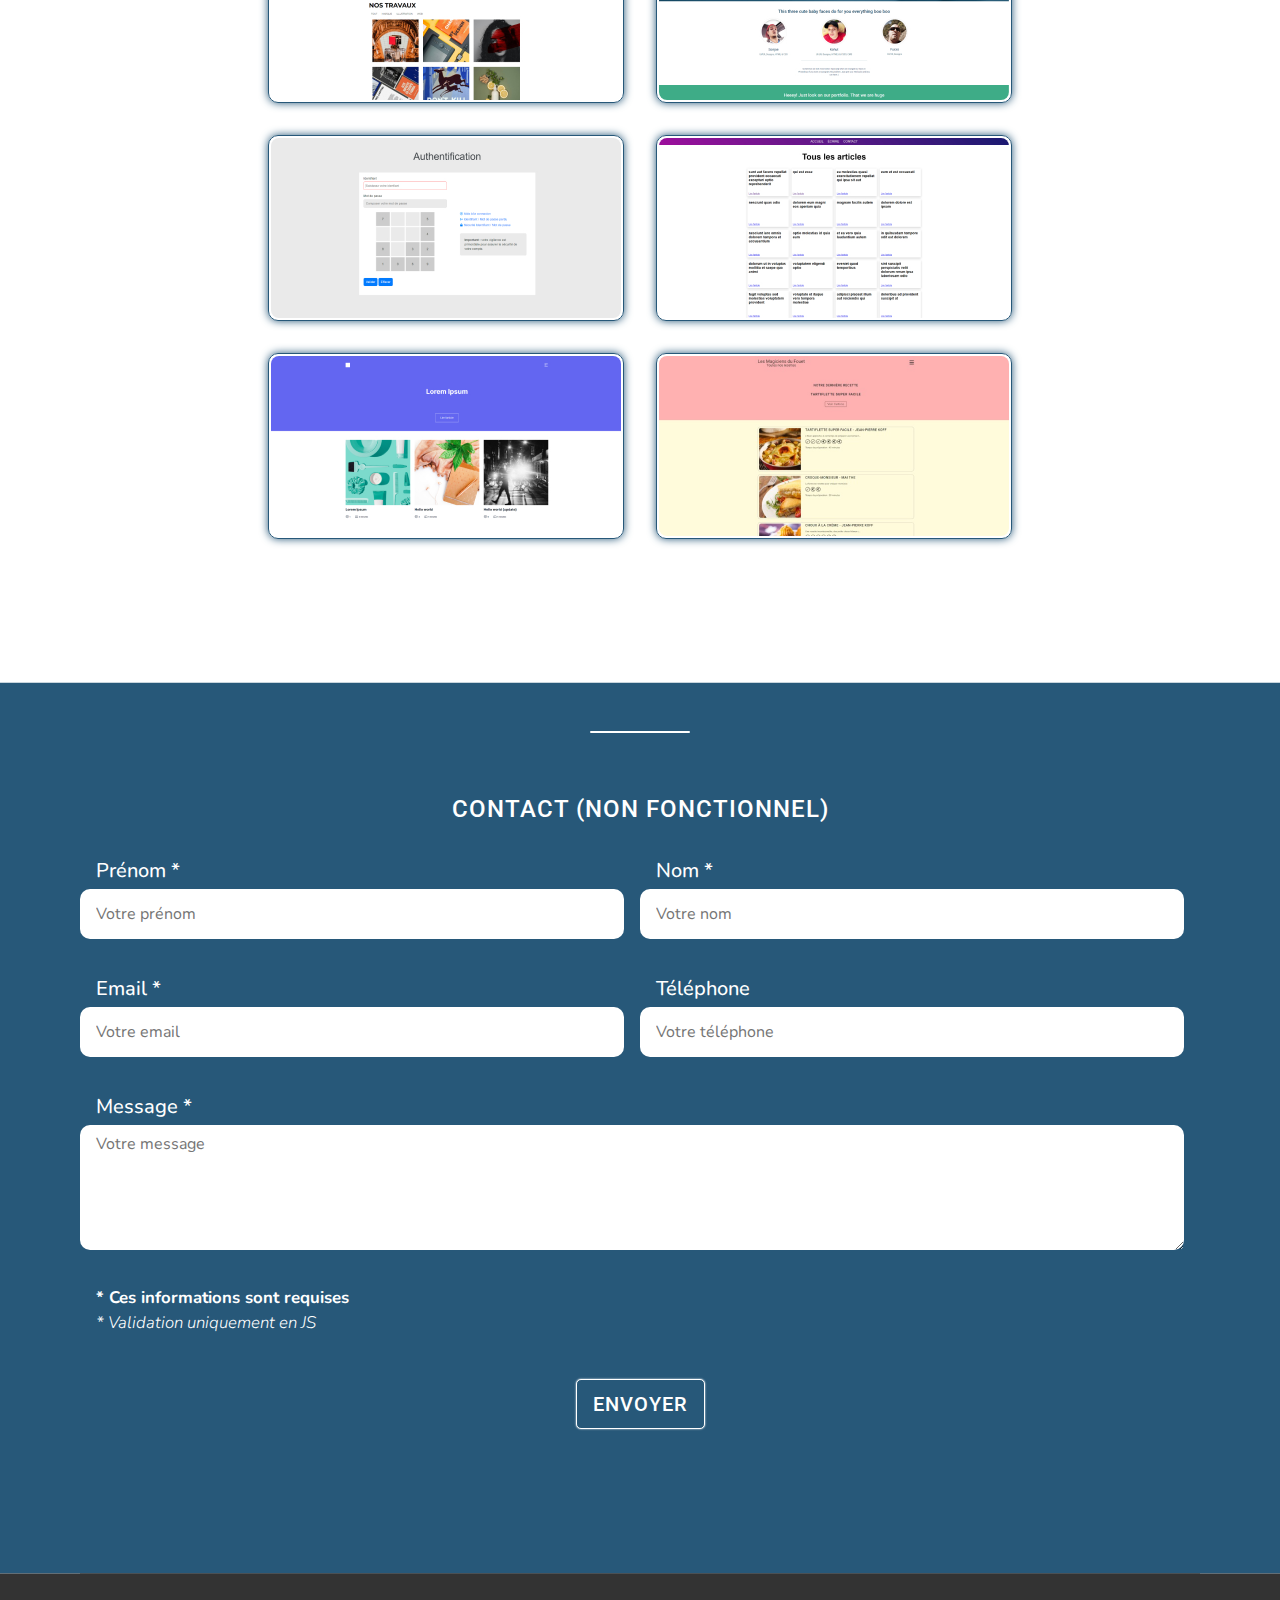
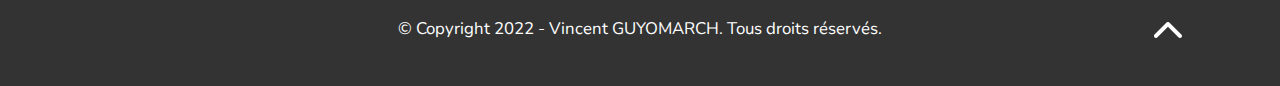
==== commit 8ad5ddda: "correction css" ====
--- a/public/index.html
+++ b/public/index.html
@@ -31,8 +31,10 @@
             <div class="blueDivider"></div>
             <h1>Profil</h1>
             <p>
-            Actuellement en reconversion professionnelle, dans une formation de Concepteur Développeur
-            d'Applications, je suis à la recherche d'un stage de 2 mois, qui doit se dérouler du 6 mars au 28 avril.
+            Je me présente, Vincent GUYOMARCH, Après plusieurs mois d'apprentissage dans le domaine du développement en autodidacte, je me suis lancé dans une reconversion professionnelle pour m'y consacrer pleinement et avoir une direction d'apprentissage. 
+            </p>
+            <p>
+            Actuellement dans une formation de Concepteur Développeur d'Applications, je suis à la recherche d'un stage de 2 mois, qui doit se dérouler du 6 mars au 28 avril.
             Cela me permettra d'aborder une première expérience professionnelle, la découverte au sein d'une
             entreprise de développement et de présenter un projet pour notre examen finale. 
             </p>
@@ -115,7 +117,7 @@
                     <img src="assets/images/magiciens-du-fouet.jpg" alt="magiciens-du-fouet">
                     <div class="overlay">
                         <p>HTML / CSS / JS / PHP</p>
-                        <a href="#" target="_blank">GitHub</a>
+                        <a href="https://github.com/Vinyug/les_magiciens_du_fouet" target="_blank">GitHub</a>
                     </div>
                 </article>
             </div>
--- a/public/assets/css/style.css
+++ b/public/assets/css/style.css
@@ -34,7 +34,7 @@
     background-color: var(--white);
     color: var(--dark);
     font-family: var(--text);
-    font-size: 1rem;
+    font-size: 1.05rem;
     line-height: 1;
 }
 .maxWidthBodyBlue {
@@ -176,10 +176,13 @@
 /* SECTION PROFIL */
 section.profil p {
     max-width: 500px;
-    margin: 1rem 0 3rem 0;
+    margin: 1rem 0 0.5rem 0;
     line-height: 1.5;
-    margin-bottom: 5rem;
-    margin-top: 2reml;
+}
+section.profil p:nth-child(4) {
+    max-width: 500px;
+    margin: 1rem 0 5rem 0;
+    line-height: 1.5;
 }
 section.profil a {
     color: var(--dark);
@@ -281,7 +284,7 @@
 }
 section.portfolio article .overlay p {
     position: absolute;
-    width: 140px;
+    width: 300px;
     top: 40%;
     left: 50%;
     transform: translate(-50%, -50%);
@@ -309,6 +312,9 @@
     section.portfolio article img {
         max-width: 220px;
         height: auto;
+    }
+    section.portfolio article p {
+        font-size: 0.8rem;
     }
 }
 
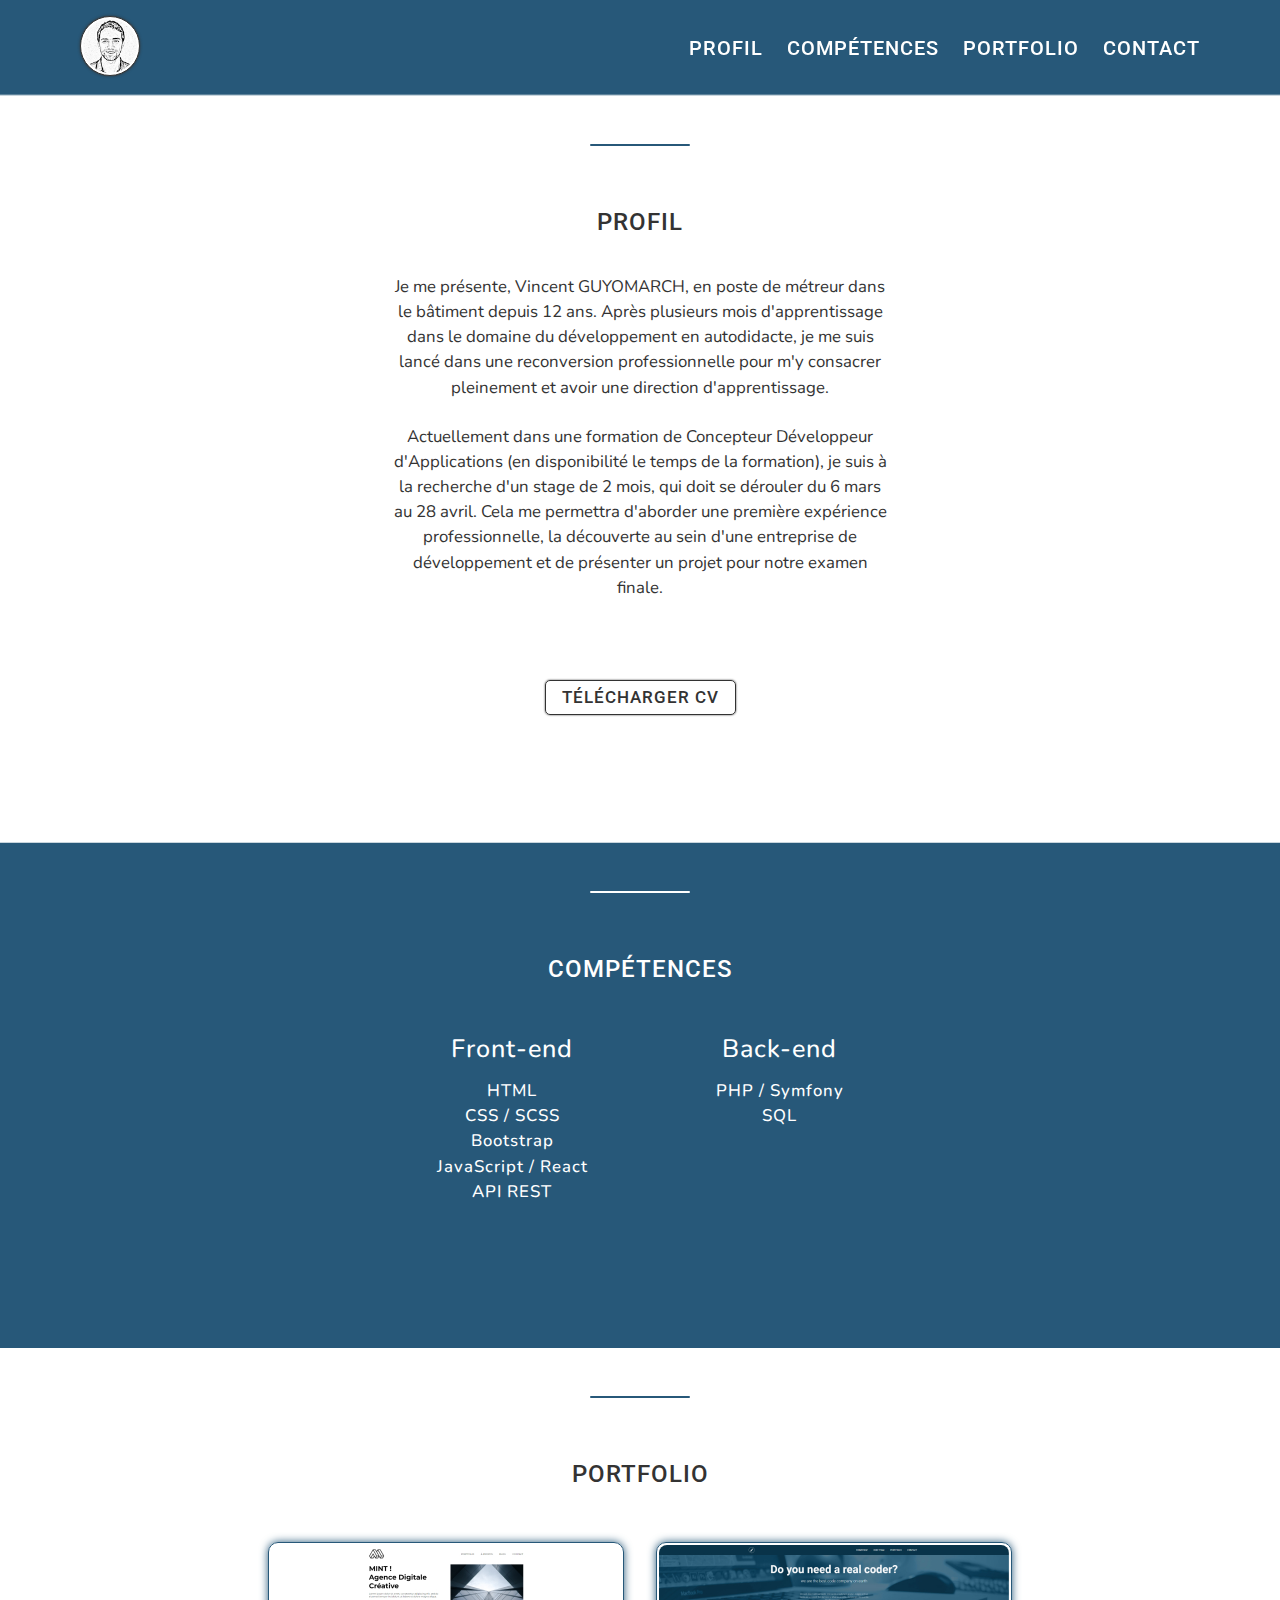
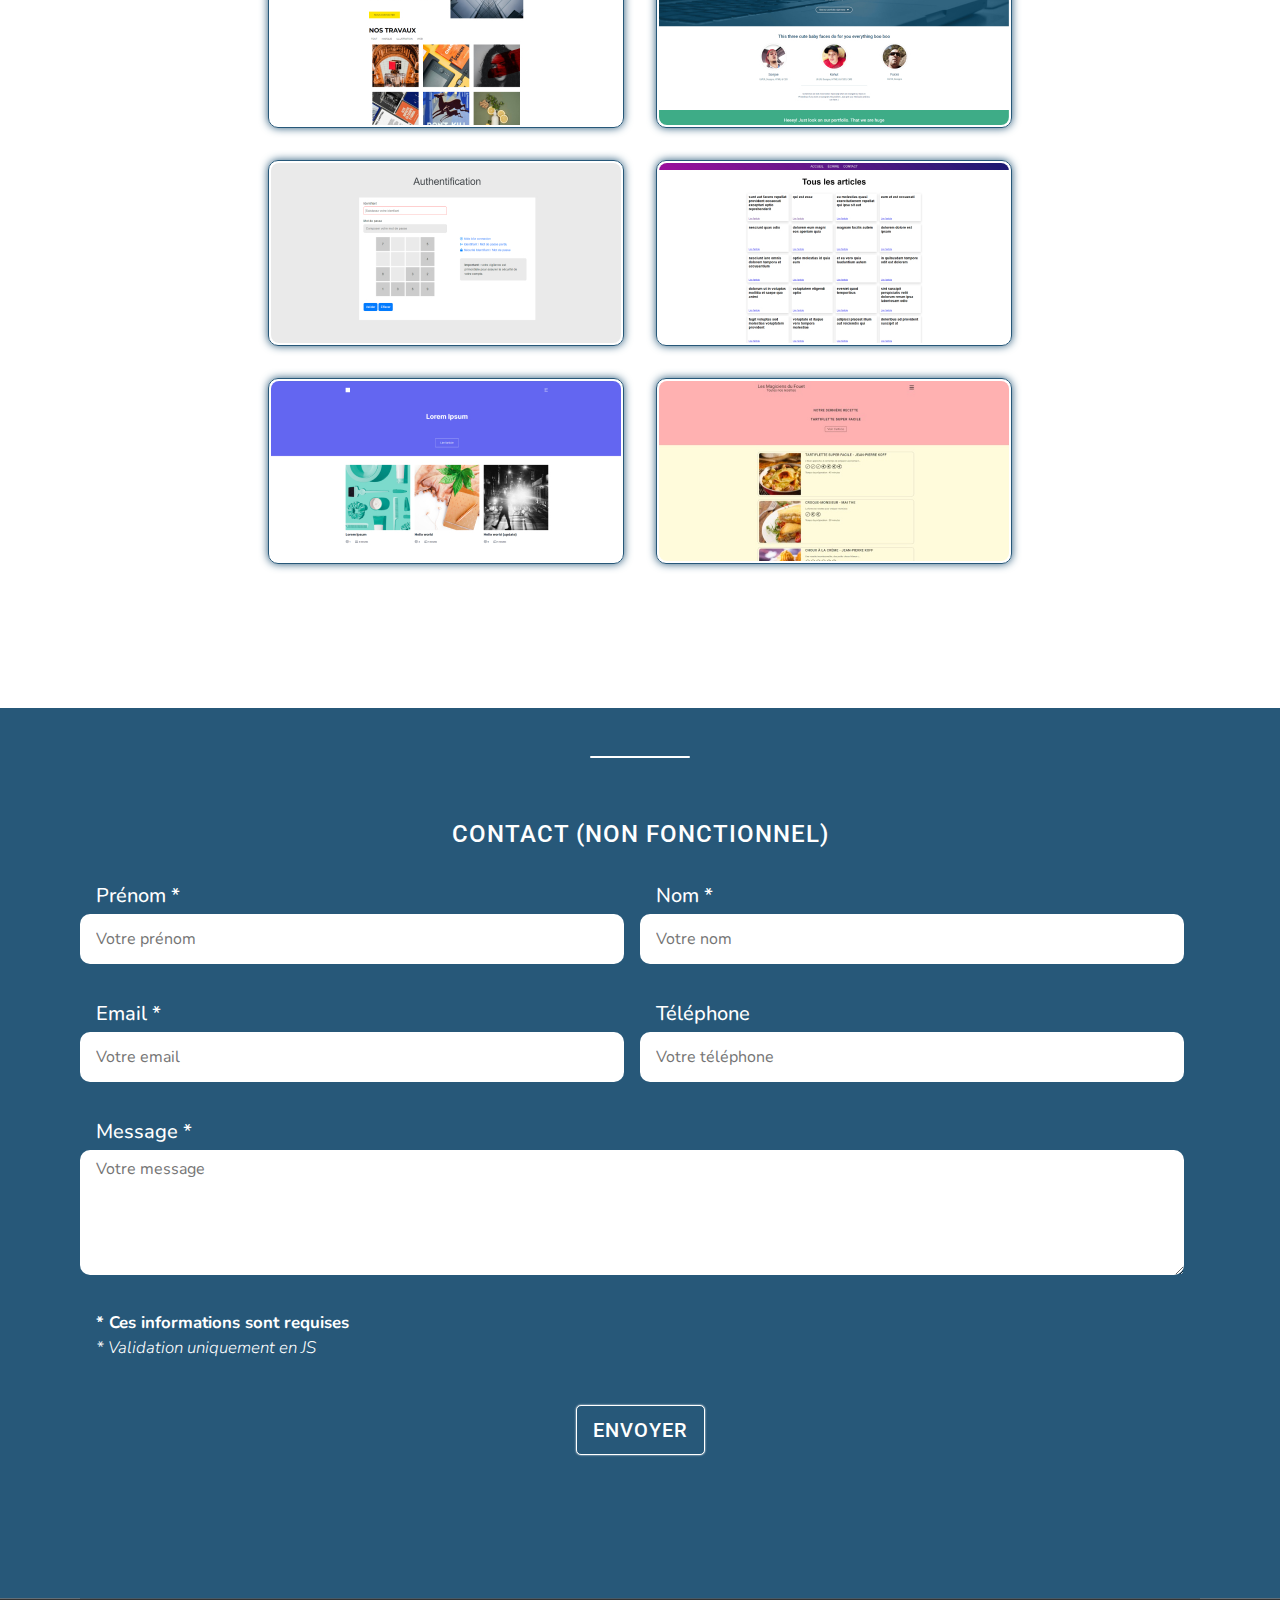
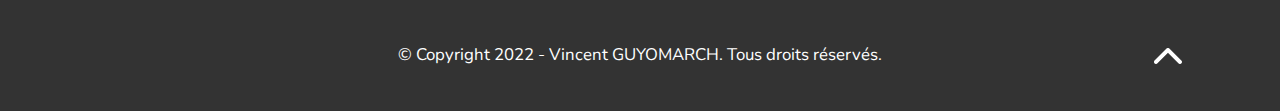
==== commit 8302732c: "correction css contact" ====
--- a/public/index.html
+++ b/public/index.html
@@ -31,10 +31,10 @@
             <div class="blueDivider"></div>
             <h1>Profil</h1>
             <p>
-            Je me présente, Vincent GUYOMARCH, Après plusieurs mois d'apprentissage dans le domaine du développement en autodidacte, je me suis lancé dans une reconversion professionnelle pour m'y consacrer pleinement et avoir une direction d'apprentissage. 
+            Je me présente, Vincent GUYOMARCH, en poste de métreur dans le bâtiment depuis 12 ans. Après plusieurs mois d'apprentissage dans le domaine du développement en autodidacte, je me suis lancé dans une reconversion professionnelle pour m'y consacrer pleinement et avoir une direction d'apprentissage. 
             </p>
             <p>
-            Actuellement dans une formation de Concepteur Développeur d'Applications, je suis à la recherche d'un stage de 2 mois, qui doit se dérouler du 6 mars au 28 avril.
+            Actuellement dans une formation de Concepteur Développeur d'Applications (en disponibilité le temps de la formation), je suis à la recherche d'un stage de 2 mois, qui doit se dérouler du 6 mars au 28 avril.
             Cela me permettra d'aborder une première expérience professionnelle, la découverte au sein d'une
             entreprise de développement et de présenter un projet pour notre examen finale. 
             </p>
--- a/public/assets/css/style.css
+++ b/public/assets/css/style.css
@@ -412,6 +412,14 @@
     transition: all 0.4s;
 }
 
+@media screen and (max-width: 807px) {
+    section.contact form input, section.contact form textarea {
+        margin: 0 1rem 3.5rem 0;
+    }
+    section.contact form .comments {
+        margin: 0.5rem 0 1.5rem 1rem;
+    }
+}
 /* FOOTER */
 footer {
     position: relative;
